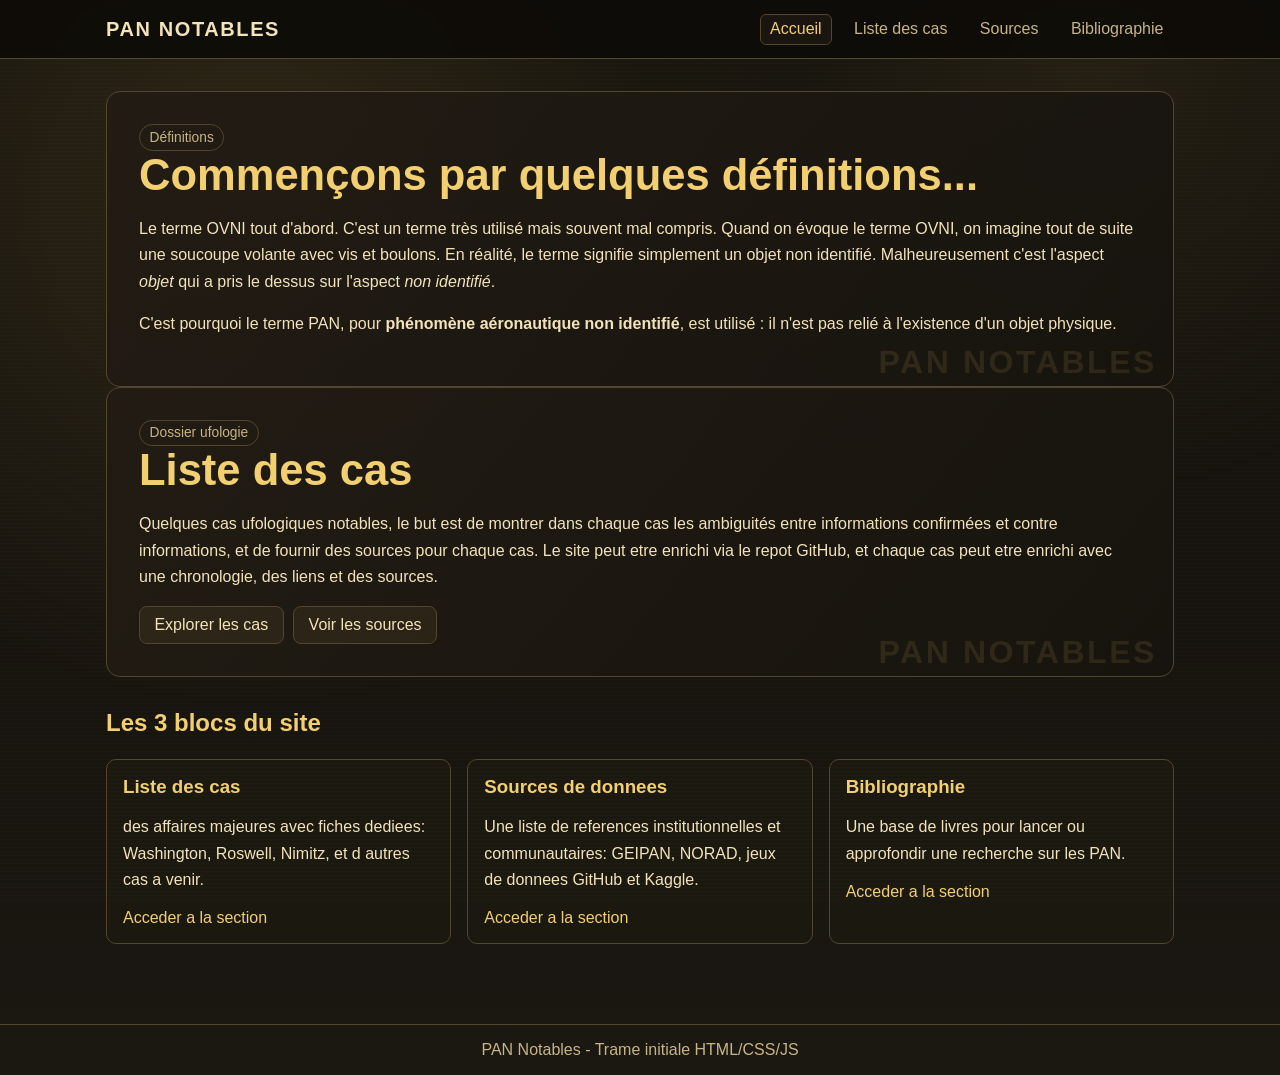
==== index.html @ 2da6856d "ajout vague belgue et corrections" ====
<!DOCTYPE html>
<html lang="fr">
<head>
  <meta charset="UTF-8" />
  <meta name="viewport" content="width=device-width, initial-scale=1.0" />
  <title>PAN Notables</title>
  <link rel="stylesheet" href="assets/css/style.css" />
</head>
<body data-page="home">
  <header class="site-header">
    <div class="top-bar">
      <div class="brand">PAN Notables</div>
      <nav>
        <ul>
          <li><a class="nav-link" data-page="home" href="index.html">Accueil</a></li>
          <li><a class="nav-link" data-page="cases" href="cases.html">Liste des cas</a></li>
          <li><a class="nav-link" data-page="sources" href="sources.html">Sources</a></li>
          <li><a class="nav-link" data-page="books" href="bibliographie.html">Bibliographie</a></li>
        </ul>
      </nav>
    </div>
  </header>

  <main>
  

    <section class="hero">
      <span class="badge">Définitions</span>
      <h1>Commençons par quelques définitions...</h1>
      <p>
        Le terme OVNI tout d'abord. C'est un terme très utilisé mais souvent mal compris. Quand on évoque le terme OVNI, on imagine tout de suite une soucoupe volante avec vis et boulons. En réalité, le terme signifie simplement un objet non identifié. Malheureusement c'est l'aspect <em>objet</em> qui a pris le dessus sur l'aspect <em>non identifié</em>.
      </p>
      <p>
        C'est pourquoi le terme PAN, pour <strong>phénomène aéronautique non identifié</strong>, est utilisé : il n'est pas relié à l'existence d'un objet physique.
      </p>
    </section>

    <section class="hero">
      <span class="badge">Dossier ufologie</span>
      <h1>Liste des cas</h1>
      <p>
        Quelques cas ufologiques notables, le but est de montrer dans chaque cas les ambiguités entre informations confirmées et contre informations, et de fournir des sources pour chaque cas.
        Le site peut etre enrichi via le repot GitHub, et chaque cas peut etre enrichi avec une chronologie, des liens et des sources.
      </p>
      <div class="btn-row">
        <a class="btn" href="cases.html">Explorer les cas</a>
        <a class="btn" href="sources.html">Voir les sources</a>
      </div>
    </section>

    <section class="section">
      <h2>Les 3 blocs du site</h2>
      <div class="grid">
        <article class="card">
          <h3>Liste des cas</h3>
          <p>
             des affaires majeures avec fiches dediees: Washington, Roswell, Nimitz,
            et d autres cas a venir.
          </p>
          <a href="cases.html">Acceder a la section</a>
        </article>

        <article class="card">
          <h3>Sources de donnees</h3>
          <p>
            Une liste de references institutionnelles et communautaires: GEIPAN, NORAD,
            jeux de donnees GitHub et Kaggle.
          </p>
          <a href="sources.html">Acceder a la section</a>
        </article>

        <article class="card">
          <h3>Bibliographie</h3>
          <p>
            Une base de livres pour lancer ou approfondir une recherche sur les PAN.
          </p>
          <a href="bibliographie.html">Acceder a la section</a>
        </article>
      </div>
    </section>
  </main>

  <footer class="site-footer">
    PAN Notables - Trame initiale HTML/CSS/JS
  </footer>

  <script src="assets/js/main.js"></script>
</body>
</html>
---- assets/css/style.css ----
:root {
  --bg: #17140f;
  --bg-soft: #221c14;
  --panel: rgba(28, 24, 17, 0.88);
  --line: #54452f;
  --accent: #d8b65b;
  --accent-strong: #f2cf70;
  --text: #f3e3bb;
  --muted: #c7b487;
  --danger: #d77e58;
}

* {
  box-sizing: border-box;
}

html,
body {
  margin: 0;
  padding: 0;
}

body {
  font-family: "Trebuchet MS", "Segoe UI", sans-serif;
  color: var(--text);
  background:
    radial-gradient(circle at 20% 15%, rgba(216, 182, 91, 0.13), transparent 40%),
    radial-gradient(circle at 85% 5%, rgba(242, 207, 112, 0.08), transparent 30%),
    linear-gradient(180deg, #12100b 0%, #1b1711 100%);
  min-height: 100vh;
}

body::before {
  content: "";
  position: fixed;
  inset: 0;
  background: repeating-linear-gradient(
    0deg,
    rgba(255, 220, 130, 0.04) 0,
    rgba(255, 220, 130, 0.04) 1px,
    transparent 1px,
    transparent 4px
  );
  pointer-events: none;
  opacity: 0.45;
}

a {
  color: var(--accent-strong);
  text-decoration: none;
}

a:hover {
  text-decoration: underline;
}

.site-header {
  position: sticky;
  top: 0;
  z-index: 10;
  border-bottom: 1px solid var(--line);
  background: rgba(14, 12, 8, 0.9);
  backdrop-filter: blur(4px);
}

.top-bar {
  max-width: 1100px;
  margin: 0 auto;
  padding: 0.85rem 1rem;
  display: flex;
  align-items: center;
  justify-content: space-between;
  gap: 1rem;
}

.brand {
  font-size: 1.25rem;
  text-transform: uppercase;
  letter-spacing: 0.08em;
  font-weight: 700;
}

nav ul {
  margin: 0;
  padding: 0;
  list-style: none;
  display: flex;
  gap: 0.7rem;
  flex-wrap: wrap;
}

.nav-link {
  display: inline-block;
  padding: 0.35rem 0.6rem;
  border: 1px solid transparent;
  border-radius: 6px;
  color: var(--muted);
}

.nav-link.active,
.nav-link:hover {
  border-color: var(--line);
  color: var(--accent-strong);
  background: rgba(84, 69, 47, 0.18);
  text-decoration: none;
}

main {
  max-width: 1100px;
  margin: 0 auto;
  padding: 2rem 1rem 3rem;
}

.hero {
  border: 1px solid var(--line);
  background: linear-gradient(130deg, rgba(34, 28, 20, 0.95), rgba(23, 20, 15, 0.95));
  border-radius: 14px;
  padding: 2rem;
  position: relative;
  overflow: hidden;
}

.hero::after {
  content: "PAN NOTABLES";
  position: absolute;
  right: 1rem;
  bottom: 0.3rem;
  color: rgba(216, 182, 91, 0.12);
  font-size: 2rem;
  font-weight: 700;
  letter-spacing: 0.08em;
}

h1,
h2,
h3 {
  margin-top: 0;
  color: var(--accent-strong);
}

h1 {
  font-size: clamp(1.8rem, 3.4vw, 2.8rem);
  margin-bottom: 0.8rem;
}

p {
  color: var(--text);
  line-height: 1.65;
}

.muted {
  color: var(--muted);
}

.grid {
  display: grid;
  grid-template-columns: repeat(auto-fit, minmax(230px, 1fr));
  gap: 1rem;
  margin-top: 1.4rem;
}

.card {
  background: var(--panel);
  border: 1px solid var(--line);
  border-radius: 10px;
  padding: 1rem;
}

.card h3 {
  margin-bottom: 0.4rem;
}

.badge {
  display: inline-flex;
  align-items: center;
  gap: 0.35rem;
  border: 1px solid var(--line);
  padding: 0.3rem 0.6rem;
  border-radius: 999px;
  color: var(--muted);
  font-size: 0.86rem;
}

.section {
  margin-top: 2rem;
}

.stack {
  display: grid;
  gap: 1rem;
}

.btn-row {
  display: flex;
  gap: 0.6rem;
  flex-wrap: wrap;
  margin-top: 1rem;
}

.btn {
  border: 1px solid var(--line);
  border-radius: 8px;
  padding: 0.55rem 0.9rem;
  background: rgba(216, 182, 91, 0.07);
  color: var(--text);
}

.btn:hover {
  background: rgba(216, 182, 91, 0.2);
  text-decoration: none;
}

.carousel {
  margin-top: 1rem;
  border: 1px solid var(--line);
  border-radius: 12px;
  overflow: hidden;
  background: var(--panel);
}

.carousel-track {
  display: flex;
  transition: transform 0.35s ease;
}

.slide {
  min-width: 100%;
  padding: 1.2rem;
}

.slide h3 {
  margin-bottom: 0.4rem;
}

.slide-meta {
  color: var(--muted);
  font-size: 0.9rem;
}

.carousel-controls {
  display: flex;
  justify-content: space-between;
  padding: 0.8rem;
  border-top: 1px solid var(--line);
}

button {
  cursor: pointer;
  border: 1px solid var(--line);
  background: rgba(216, 182, 91, 0.12);
  color: var(--text);
  border-radius: 8px;
  padding: 0.5rem 0.8rem;
}

button:hover {
  background: rgba(216, 182, 91, 0.25);
}

.list-clean {
  list-style: none;
  padding-left: 0;
  margin: 0;
}

.list-clean li {
  padding: 0.65rem 0;
  border-bottom: 1px dashed var(--line);
}

.list-clean li:last-child {
  border-bottom: 0;
}

.site-footer {
  border-top: 1px solid var(--line);
  margin-top: 2rem;
  padding: 1rem;
  color: var(--muted);
  text-align: center;
}

@media (max-width: 740px) {
  .top-bar {
    flex-direction: column;
    align-items: flex-start;
  }

  .hero {
    padding: 1.3rem;
  }
}
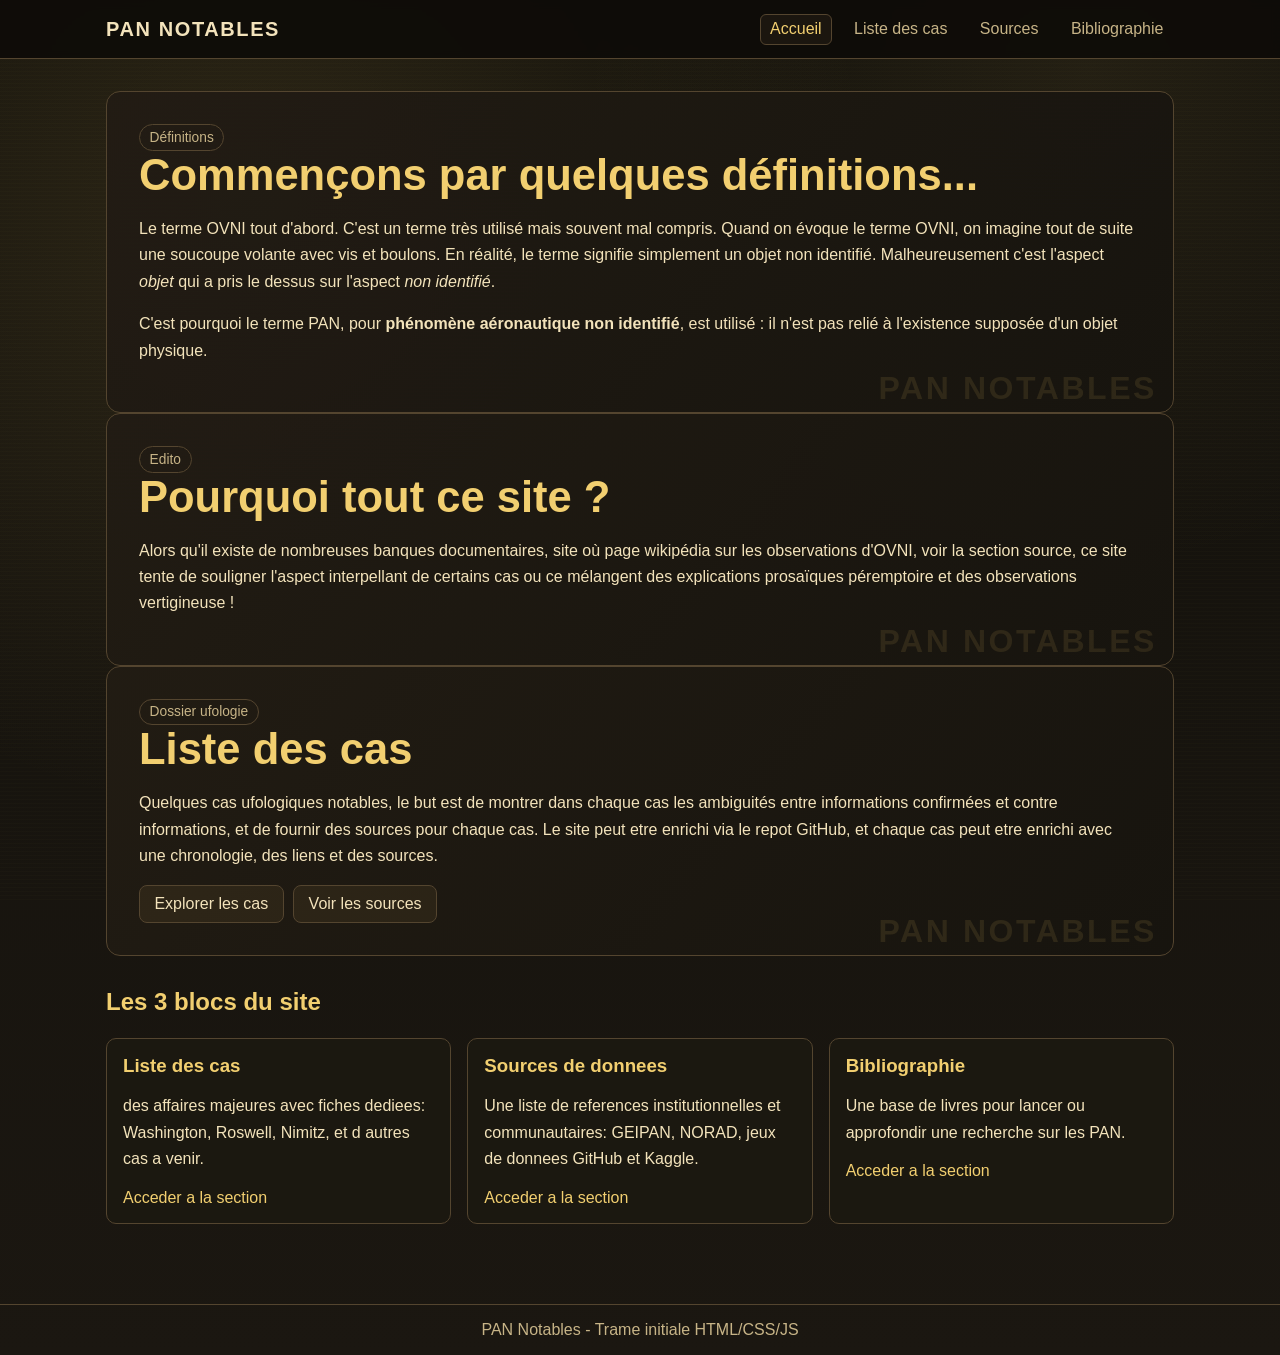
==== commit 16e790f3: "tag, edito" ====
--- a/index.html
+++ b/index.html
@@ -28,13 +28,25 @@
       <span class="badge">Définitions</span>
       <h1>Commençons par quelques définitions...</h1>
       <p>
-        Le terme OVNI tout d'abord. C'est un terme très utilisé mais souvent mal compris. Quand on évoque le terme OVNI, on imagine tout de suite une soucoupe volante avec vis et boulons. En réalité, le terme signifie simplement un objet non identifié. Malheureusement c'est l'aspect <em>objet</em> qui a pris le dessus sur l'aspect <em>non identifié</em>.
+        Le terme OVNI tout d'abord. C'est un terme très utilisé mais souvent mal compris. Quand on évoque le terme OVNI, 
+        on imagine tout de suite une soucoupe volante avec vis et boulons. En réalité, le terme signifie simplement un 
+        objet non identifié. Malheureusement c'est l'aspect <em>objet</em> qui a pris le dessus sur l'aspect <em>non identifié</em>.
       </p>
       <p>
-        C'est pourquoi le terme PAN, pour <strong>phénomène aéronautique non identifié</strong>, est utilisé : il n'est pas relié à l'existence d'un objet physique.
+        C'est pourquoi le terme PAN, pour <strong>phénomène aéronautique non identifié</strong>, est utilisé : 
+        il n'est pas relié à l'existence supposée d'un objet physique.
       </p>
     </section>
 
+ <section class="hero">
+      <span class="badge">Edito</span>
+    <h1>Pourquoi tout ce site ?</h1>
+    <p>
+      Alors qu'il existe de nombreuses banques documentaires, site où page wikipédia sur les observations d'OVNI, 
+      voir la section  source, ce site tente de souligner l'aspect interpellant de certains cas ou ce mélangent des 
+      explications prosaïques péremptoire et des observations vertigineuse !
+    </p>
+ </section>
     <section class="hero">
       <span class="badge">Dossier ufologie</span>
       <h1>Liste des cas</h1>
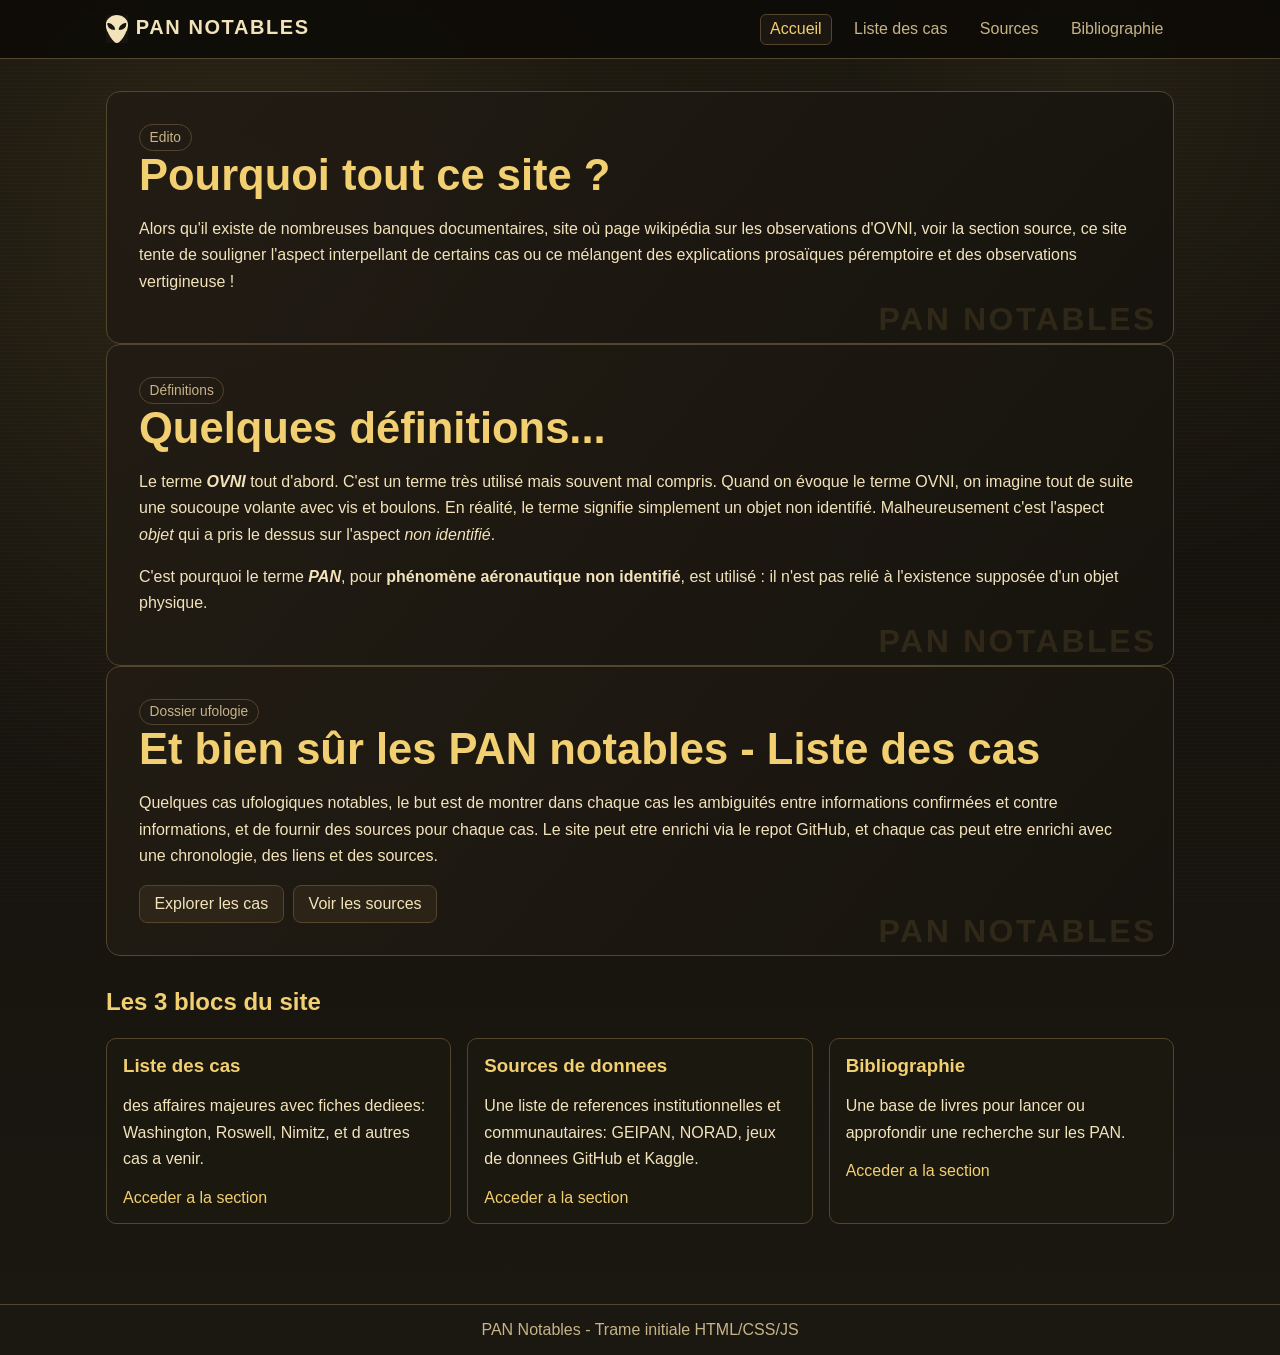
==== commit 42c7232b: "ajout prato, images et mise a j multiples" ====
--- a/index.html
+++ b/index.html
@@ -4,12 +4,13 @@
   <meta charset="UTF-8" />
   <meta name="viewport" content="width=device-width, initial-scale=1.0" />
   <title>PAN Notables</title>
+  <link rel="icon" href="assets/images/UFO_icon.png" type="image/png" />
   <link rel="stylesheet" href="assets/css/style.css" />
 </head>
 <body data-page="home">
   <header class="site-header">
     <div class="top-bar">
-      <div class="brand">PAN Notables</div>
+      <div class="brand"><img src="assets/images/UFO_icon.png" alt="UFO icon" style="height:1.4em;vertical-align:middle;margin-right:0.4em;" />PAN Notables</div>
       <nav>
         <ul>
           <li><a class="nav-link" data-page="home" href="index.html">Accueil</a></li>
@@ -22,23 +23,7 @@
   </header>
 
   <main>
-  
-
-    <section class="hero">
-      <span class="badge">Définitions</span>
-      <h1>Commençons par quelques définitions...</h1>
-      <p>
-        Le terme OVNI tout d'abord. C'est un terme très utilisé mais souvent mal compris. Quand on évoque le terme OVNI, 
-        on imagine tout de suite une soucoupe volante avec vis et boulons. En réalité, le terme signifie simplement un 
-        objet non identifié. Malheureusement c'est l'aspect <em>objet</em> qui a pris le dessus sur l'aspect <em>non identifié</em>.
-      </p>
-      <p>
-        C'est pourquoi le terme PAN, pour <strong>phénomène aéronautique non identifié</strong>, est utilisé : 
-        il n'est pas relié à l'existence supposée d'un objet physique.
-      </p>
-    </section>
-
- <section class="hero">
+  <section class="hero">
       <span class="badge">Edito</span>
     <h1>Pourquoi tout ce site ?</h1>
     <p>
@@ -47,9 +32,22 @@
       explications prosaïques péremptoire et des observations vertigineuse !
     </p>
  </section>
+     <section class="hero">
+      <span class="badge">Définitions</span>
+      <h1>Quelques définitions...</h1>
+      <p>
+        Le terme <strong><em>OVNI</em></strong> tout d'abord. C'est un terme très utilisé mais souvent mal compris. Quand on évoque le terme OVNI, 
+        on imagine tout de suite une soucoupe volante avec vis et boulons. En réalité, le terme signifie simplement un 
+        objet non identifié. Malheureusement c'est l'aspect <em>objet</em> qui a pris le dessus sur l'aspect <em>non identifié</em>.
+      </p>
+      <p>
+        C'est pourquoi le terme <strong><em>PAN</em></strong>, pour <strong>phénomène aéronautique non identifié</strong>, est utilisé : 
+        il n'est pas relié à l'existence supposée d'un objet physique.
+      </p>
+    </section>
     <section class="hero">
       <span class="badge">Dossier ufologie</span>
-      <h1>Liste des cas</h1>
+      <h1>Et bien sûr les PAN notables - Liste des cas</h1>
       <p>
         Quelques cas ufologiques notables, le but est de montrer dans chaque cas les ambiguités entre informations confirmées et contre informations, et de fournir des sources pour chaque cas.
         Le site peut etre enrichi via le repot GitHub, et chaque cas peut etre enrichi avec une chronologie, des liens et des sources.
@@ -59,6 +57,10 @@
         <a class="btn" href="sources.html">Voir les sources</a>
       </div>
     </section>
+
+
+
+ 
 
     <section class="section">
       <h2>Les 3 blocs du site</h2>
--- a/assets/css/style.css
+++ b/assets/css/style.css
@@ -131,6 +131,28 @@
   letter-spacing: 0.08em;
 }
 
+.case-img {
+  margin: 1.2rem 0 0;
+  padding: 0;
+  text-align: center;
+}
+
+.case-img img {
+  max-width: 100%;
+  max-height: 320px;
+  border-radius: 8px;
+  border: 1px solid var(--line);
+  object-fit: cover;
+}
+
+.case-img figcaption {
+  margin-top: 0.4rem;
+  font-size: 0.8rem;
+  color: var(--muted);
+  font-style: italic;
+  text-align: center;
+}
+
 h1,
 h2,
 h3 {
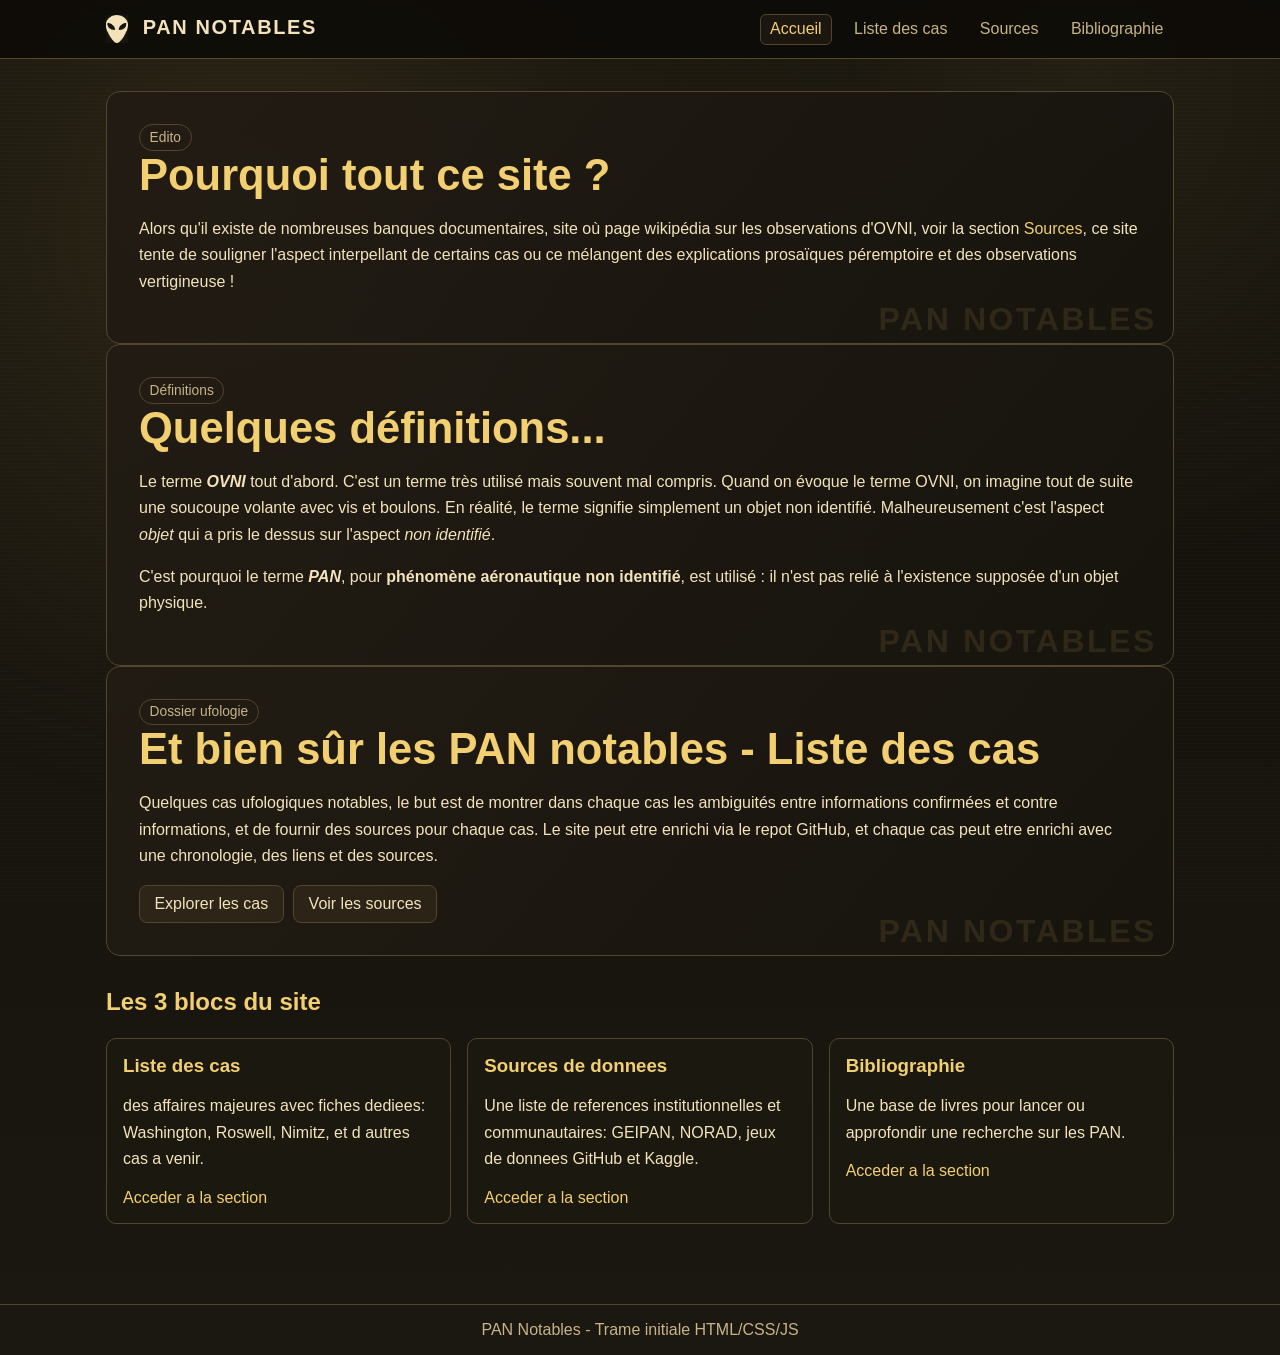
==== commit cfceab10: "source updates, var improvements" ====
--- a/index.html
+++ b/index.html
@@ -8,19 +8,7 @@
   <link rel="stylesheet" href="assets/css/style.css" />
 </head>
 <body data-page="home">
-  <header class="site-header">
-    <div class="top-bar">
-      <div class="brand"><img src="assets/images/UFO_icon.png" alt="UFO icon" style="height:1.4em;vertical-align:middle;margin-right:0.4em;" />PAN Notables</div>
-      <nav>
-        <ul>
-          <li><a class="nav-link" data-page="home" href="index.html">Accueil</a></li>
-          <li><a class="nav-link" data-page="cases" href="cases.html">Liste des cas</a></li>
-          <li><a class="nav-link" data-page="sources" href="sources.html">Sources</a></li>
-          <li><a class="nav-link" data-page="books" href="bibliographie.html">Bibliographie</a></li>
-        </ul>
-      </nav>
-    </div>
-  </header>
+  <header class="site-header"></header>
 
   <main>
   <section class="hero">
@@ -28,7 +16,7 @@
     <h1>Pourquoi tout ce site ?</h1>
     <p>
       Alors qu'il existe de nombreuses banques documentaires, site où page wikipédia sur les observations d'OVNI, 
-      voir la section  source, ce site tente de souligner l'aspect interpellant de certains cas ou ce mélangent des 
+      voir la section <a href="sources.html">Sources</a>, ce site tente de souligner l'aspect interpellant de certains cas ou ce mélangent des 
       explications prosaïques péremptoire et des observations vertigineuse !
     </p>
  </section>
--- a/assets/css/style.css
+++ b/assets/css/style.css
@@ -153,6 +153,32 @@
   text-align: center;
 }
 
+.book-list {
+  display: flex;
+  flex-direction: column;
+  gap: 1rem;
+  margin-top: 1.4rem;
+}
+
+.book-card {
+  display: grid;
+  grid-template-columns: 120px 1fr;
+  gap: 1.5rem;
+  align-items: start;
+}
+
+.book-cover {
+  width: 120px;
+  height: auto;
+  border-radius: 6px;
+  border: 1px solid var(--line);
+  display: block;
+}
+
+.book-info {
+  min-width: 0;
+}
+
 h1,
 h2,
 h3 {
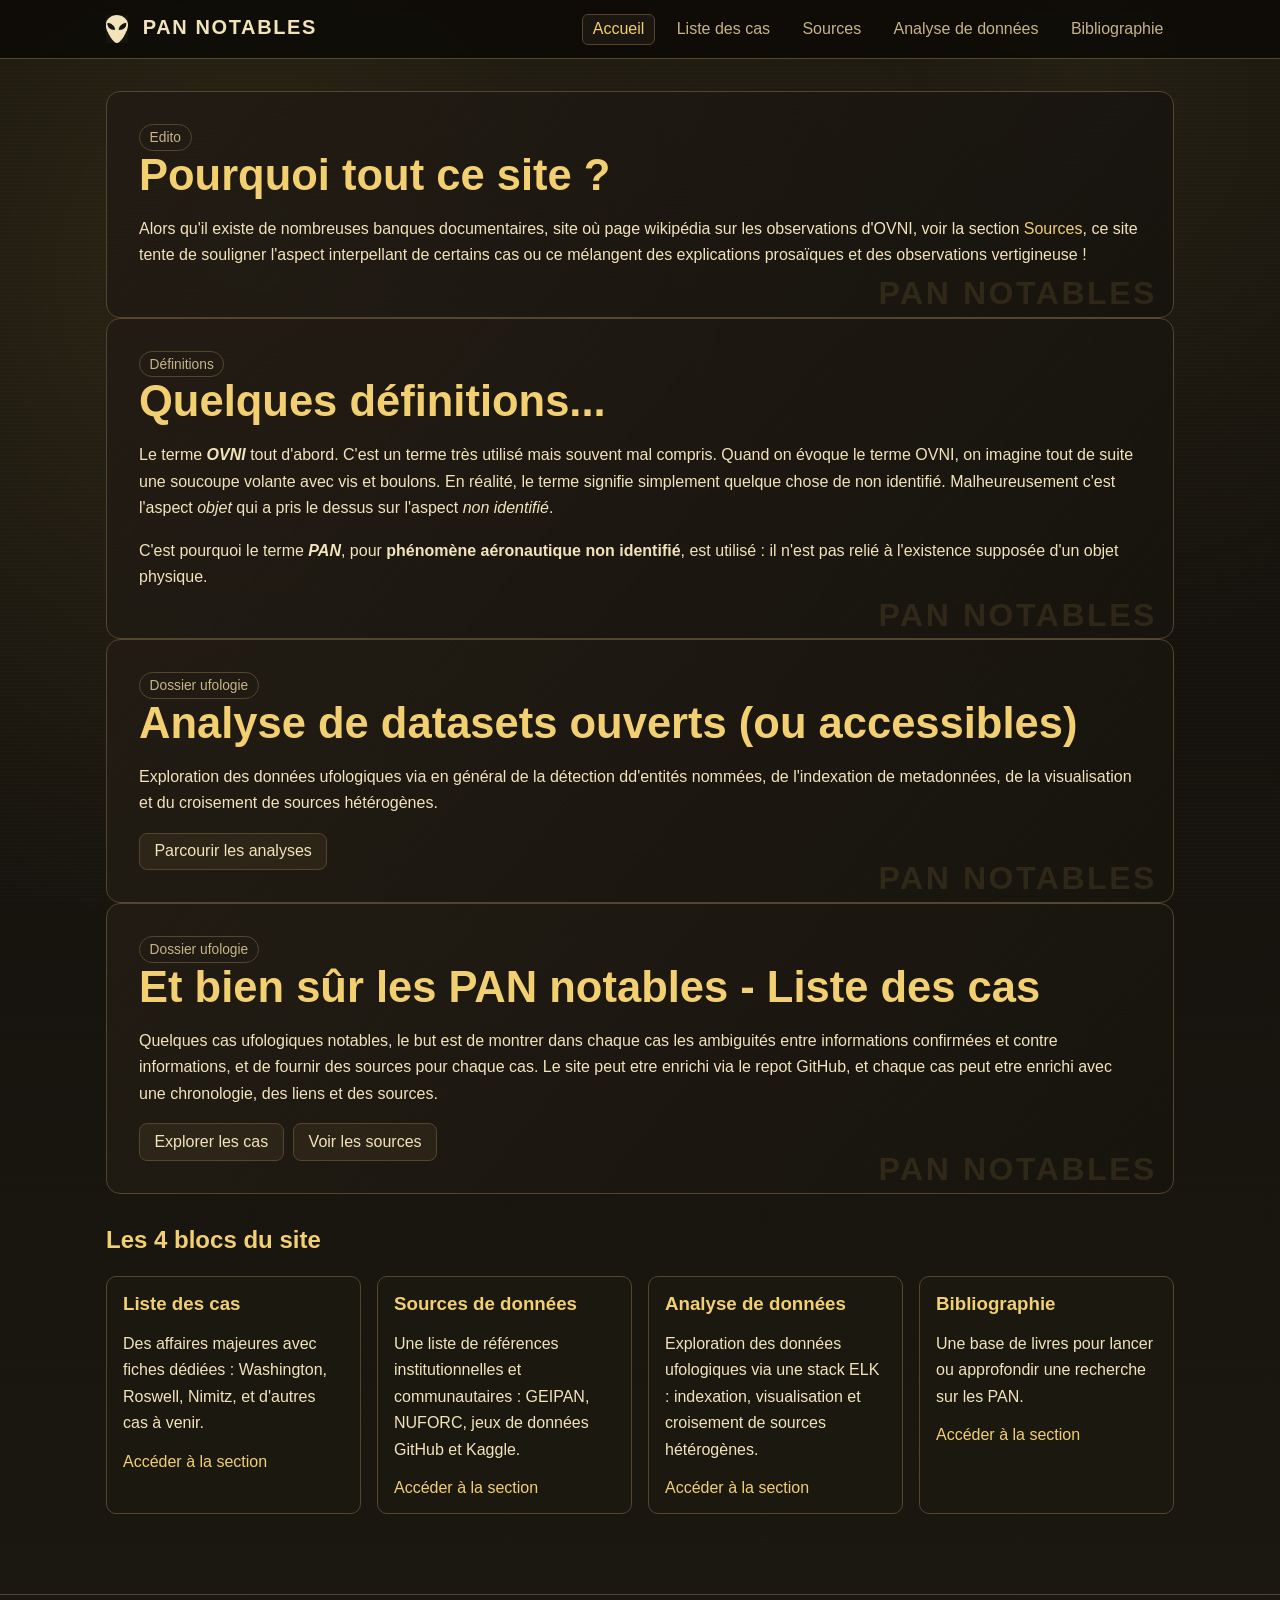
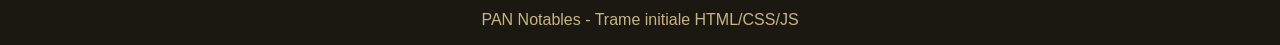
==== commit 7234c306: "add majestic draft" ====
--- a/index.html
+++ b/index.html
@@ -17,69 +17,85 @@
     <p>
       Alors qu'il existe de nombreuses banques documentaires, site où page wikipédia sur les observations d'OVNI, 
       voir la section <a href="sources.html">Sources</a>, ce site tente de souligner l'aspect interpellant de certains cas ou ce mélangent des 
-      explications prosaïques péremptoire et des observations vertigineuse !
+      explications prosaïques et des observations vertigineuse !
     </p>
  </section>
-     <section class="hero">
-      <span class="badge">Définitions</span>
-      <h1>Quelques définitions...</h1>
-      <p>
-        Le terme <strong><em>OVNI</em></strong> tout d'abord. C'est un terme très utilisé mais souvent mal compris. Quand on évoque le terme OVNI, 
-        on imagine tout de suite une soucoupe volante avec vis et boulons. En réalité, le terme signifie simplement un 
-        objet non identifié. Malheureusement c'est l'aspect <em>objet</em> qui a pris le dessus sur l'aspect <em>non identifié</em>.
-      </p>
-      <p>
-        C'est pourquoi le terme <strong><em>PAN</em></strong>, pour <strong>phénomène aéronautique non identifié</strong>, est utilisé : 
-        il n'est pas relié à l'existence supposée d'un objet physique.
-      </p>
-    </section>
-    <section class="hero">
-      <span class="badge">Dossier ufologie</span>
-      <h1>Et bien sûr les PAN notables - Liste des cas</h1>
-      <p>
-        Quelques cas ufologiques notables, le but est de montrer dans chaque cas les ambiguités entre informations confirmées et contre informations, et de fournir des sources pour chaque cas.
-        Le site peut etre enrichi via le repot GitHub, et chaque cas peut etre enrichi avec une chronologie, des liens et des sources.
-      </p>
-      <div class="btn-row">
-        <a class="btn" href="cases.html">Explorer les cas</a>
-        <a class="btn" href="sources.html">Voir les sources</a>
-      </div>
-    </section>
+  <section class="hero">
+  <span class="badge">Définitions</span>
+  <h1>Quelques définitions...</h1>
+  <p>
+    Le terme <strong><em>OVNI</em></strong> tout d'abord. C'est un terme très utilisé mais souvent mal compris. Quand on évoque le terme OVNI, 
+    on imagine tout de suite une soucoupe volante avec vis et boulons. En réalité, le terme signifie simplement quelque chose de non identifié. 
+    Malheureusement c'est l'aspect <em>objet</em> qui a pris le dessus sur l'aspect <em>non identifié</em>.
+  </p>
+  <p>
+    C'est pourquoi le terme <strong><em>PAN</em></strong>, pour <strong>phénomène aéronautique non identifié</strong>, est utilisé : 
+    il n'est pas relié à l'existence supposée d'un objet physique.
+  </p>
+</section>
+<section class="hero">
+  <span class="badge">Dossier ufologie</span>
+  <h1>Analyse de datasets ouverts (ou accessibles)</h1>
+  <p>
+    Exploration des données ufologiques via en général de la détection dd'entités nommées, 
+    de l'indexation de metadonnées, de la visualisation et du croisement de sources hétérogènes. 
+  </p>
+  <div class="btn-row">
+    <a class="btn" href="analyse.html">Parcourir les analyses</a>
+  </div>
+</section>
+<section class="hero">
+  <span class="badge">Dossier ufologie</span>
+  <h1>Et bien sûr les PAN notables - Liste des cas</h1>
+  <p>
+    Quelques cas ufologiques notables, le but est de montrer dans chaque cas les ambiguités entre informations confirmées et contre informations, et de fournir des sources pour chaque cas.
+    Le site peut etre enrichi via le repot GitHub, et chaque cas peut etre enrichi avec une chronologie, des liens et des sources.
+  </p>
+  <div class="btn-row">
+    <a class="btn" href="cases.html">Explorer les cas</a>
+    <a class="btn" href="sources.html">Voir les sources</a>
+  </div>
+</section>
 
+  <section class="section">
+    <h2>Les 4 blocs du site</h2>
+    <div class="grid">
+      <article class="card">
+        <h3>Liste des cas</h3>
+        <p>
+          Des affaires majeures avec fiches dédiées : Washington, Roswell, Nimitz,
+          et d'autres cas à venir.
+        </p>
+        <a href="cases.html">Accéder à la section</a>
+      </article>
 
+      <article class="card">
+        <h3>Sources de données</h3>
+        <p>
+          Une liste de références institutionnelles et communautaires : GEIPAN, NUFORC,
+          jeux de données GitHub et Kaggle.
+        </p>
+        <a href="sources.html">Accéder à la section</a>
+      </article>
 
- 
+      <article class="card">
+        <h3>Analyse de données</h3>
+        <p>
+          Exploration des données ufologiques via une stack ELK : indexation, visualisation
+          et croisement de sources hétérogènes.
+        </p>
+        <a href="analyse.html">Accéder à la section</a>
+      </article>
 
-    <section class="section">
-      <h2>Les 3 blocs du site</h2>
-      <div class="grid">
-        <article class="card">
-          <h3>Liste des cas</h3>
-          <p>
-             des affaires majeures avec fiches dediees: Washington, Roswell, Nimitz,
-            et d autres cas a venir.
-          </p>
-          <a href="cases.html">Acceder a la section</a>
-        </article>
-
-        <article class="card">
-          <h3>Sources de donnees</h3>
-          <p>
-            Une liste de references institutionnelles et communautaires: GEIPAN, NORAD,
-            jeux de donnees GitHub et Kaggle.
-          </p>
-          <a href="sources.html">Acceder a la section</a>
-        </article>
-
-        <article class="card">
-          <h3>Bibliographie</h3>
-          <p>
-            Une base de livres pour lancer ou approfondir une recherche sur les PAN.
-          </p>
-          <a href="bibliographie.html">Acceder a la section</a>
-        </article>
-      </div>
-    </section>
+      <article class="card">
+        <h3>Bibliographie</h3>
+        <p>
+          Une base de livres pour lancer ou approfondir une recherche sur les PAN.
+        </p>
+        <a href="bibliographie.html">Accéder à la section</a>
+      </article>
+    </div>
+  </section>
   </main>
 
   <footer class="site-footer">
--- a/assets/css/style.css
+++ b/assets/css/style.css
@@ -153,6 +153,82 @@
   text-align: center;
 }
 
+.cases-table-wrap {
+  overflow-x: auto;
+  margin-top: 1.4rem;
+}
+
+.cases-table {
+  width: 100%;
+  border-collapse: collapse;
+  font-size: 0.88rem;
+}
+
+.cases-table th {
+  background: rgba(216, 182, 91, 0.12);
+  color: var(--accent-strong);
+  text-align: left;
+  padding: 0.6rem 0.8rem;
+  border-bottom: 2px solid var(--line);
+  white-space: nowrap;
+}
+
+.cases-table td {
+  padding: 0.7rem 0.8rem;
+  border-bottom: 1px solid var(--line);
+  vertical-align: top;
+  color: var(--text);
+}
+
+.cases-table tr:last-child td {
+  border-bottom: none;
+}
+
+.cases-table tr:hover td {
+  background: rgba(216, 182, 91, 0.05);
+}
+
+.case-name {
+  font-weight: 600;
+  color: var(--accent-strong);
+  min-width: 130px;
+}
+
+.case-name .case-thumb {
+  margin-bottom: 0.5rem;
+}
+
+.case-thumb {
+  width: 100px;
+  border-radius: 5px;
+  border: 1px solid var(--line);
+  object-fit: cover;
+  display: block;
+}
+
+.btn-sm {
+  padding: 0.3rem 0.7rem;
+  font-size: 0.8rem;
+  white-space: nowrap;
+}
+
+.viz-grid {
+  display: grid;
+  grid-template-columns: repeat(auto-fit, minmax(280px, 1fr));
+  gap: 1.2rem;
+  margin-top: 1.2rem;
+}
+
+.viz-grid .case-img {
+  margin: 0;
+}
+
+.viz-grid .case-img img {
+  max-height: 220px;
+  width: 100%;
+  object-fit: cover;
+}
+
 .book-list {
   display: flex;
   flex-direction: column;
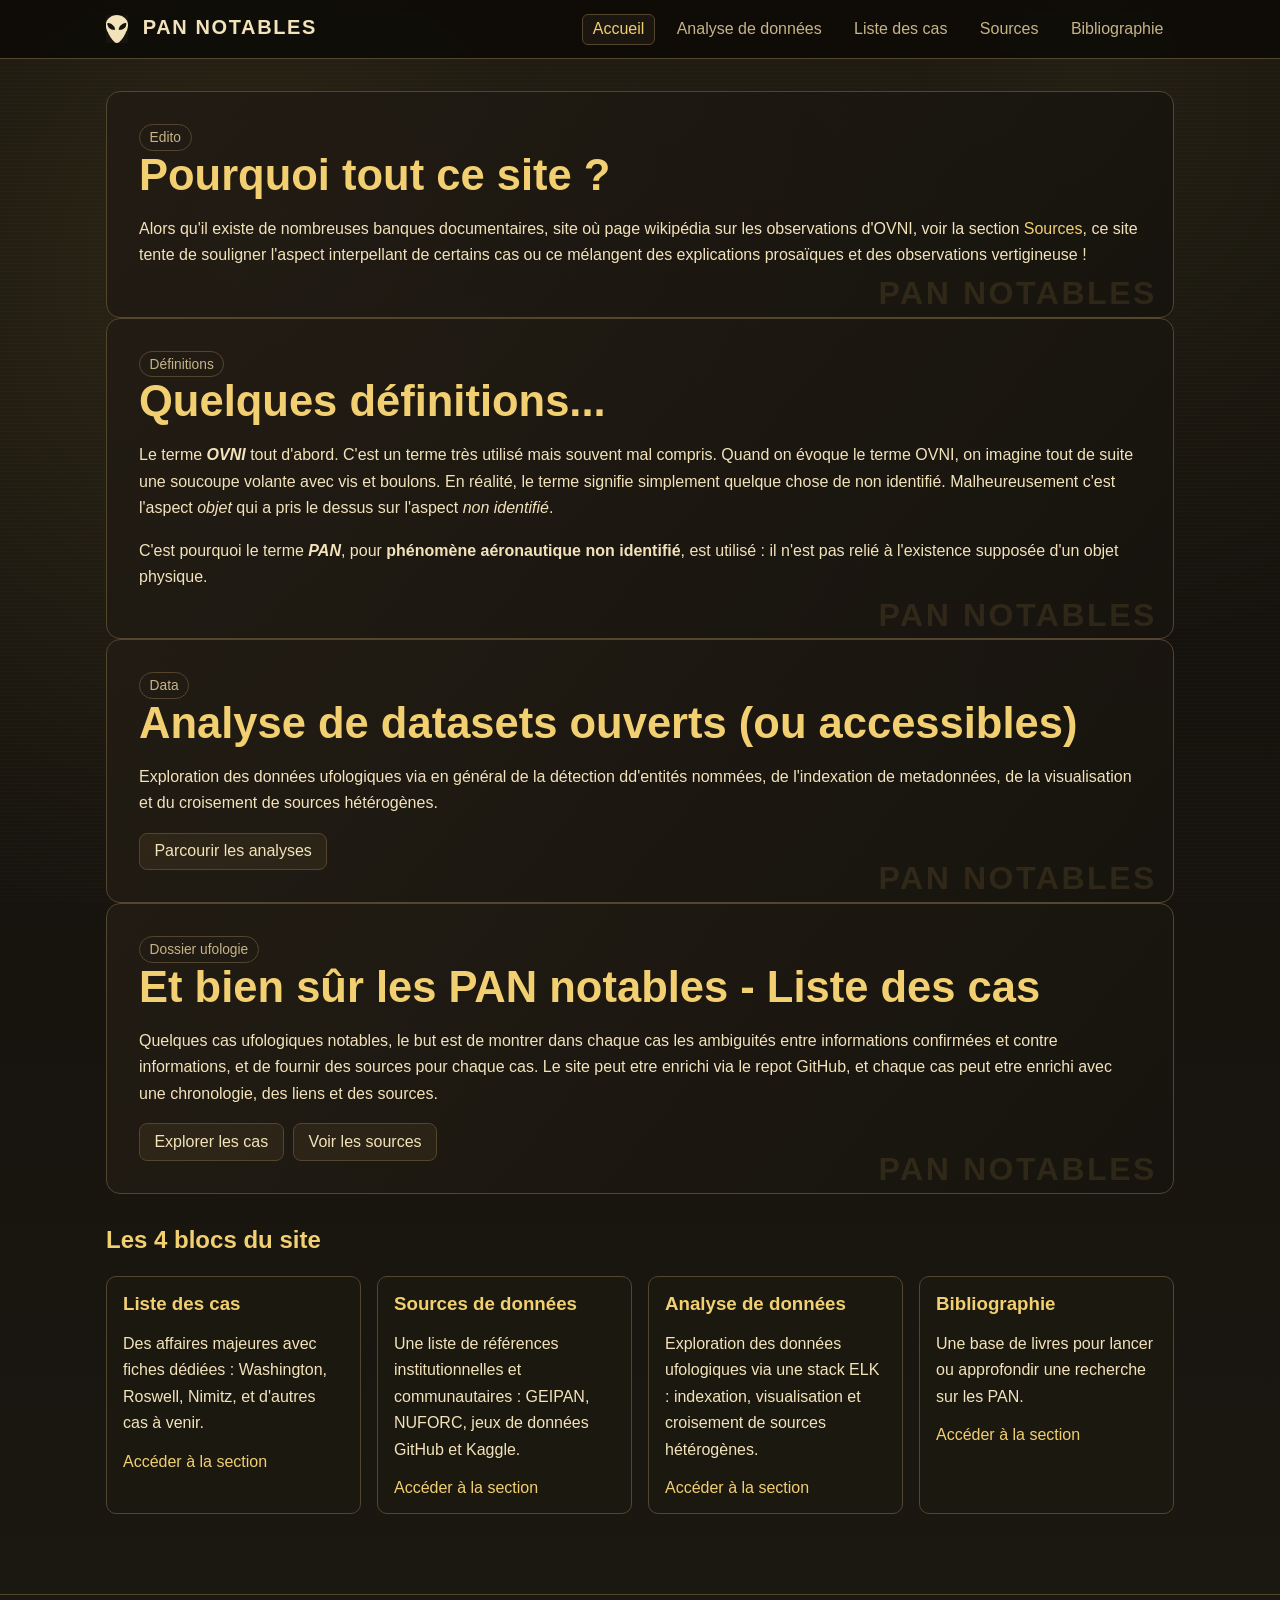
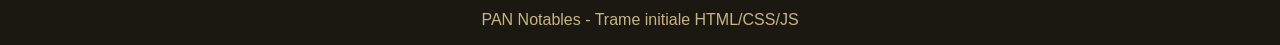
==== commit fbbd9efd: "newcdata analyse" ====
--- a/index.html
+++ b/index.html
@@ -34,7 +34,7 @@
   </p>
 </section>
 <section class="hero">
-  <span class="badge">Dossier ufologie</span>
+  <span class="badge">Data</span>
   <h1>Analyse de datasets ouverts (ou accessibles)</h1>
   <p>
     Exploration des données ufologiques via en général de la détection dd'entités nommées, 
--- a/assets/css/style.css
+++ b/assets/css/style.css
@@ -404,6 +404,49 @@
   text-align: center;
 }
 
+/* Gallery thumbnails */
+.thumb {
+  width: 100%;
+  max-height: 200px;
+  object-fit: cover;
+  border-radius: 6px;
+  border: 1px solid var(--line);
+  transition: transform 0.18s ease, box-shadow 0.18s ease;
+  cursor: zoom-in;
+  display: block;
+}
+.thumb:hover {
+  transform: scale(1.02);
+  box-shadow: 0 8px 20px rgba(0,0,0,0.45);
+}
+
+/* Simple image modal */
+#image-modal {
+  position: fixed;
+  inset: 0;
+  display: none;
+  align-items: center;
+  justify-content: center;
+  background: rgba(0,0,0,0.8);
+  z-index: 9999;
+  padding: 2rem;
+}
+#image-modal.active {
+  display: flex;
+}
+#image-modal img {
+  max-width: 100%;
+  max-height: 100%;
+  border-radius: 6px;
+  box-shadow: 0 12px 40px rgba(0,0,0,0.6);
+}
+#image-modal .caption {
+  margin-top: 0.6rem;
+  color: var(--muted);
+  font-size: 0.9rem;
+  text-align: center;
+}
+
 @media (max-width: 740px) {
   .top-bar {
     flex-direction: column;
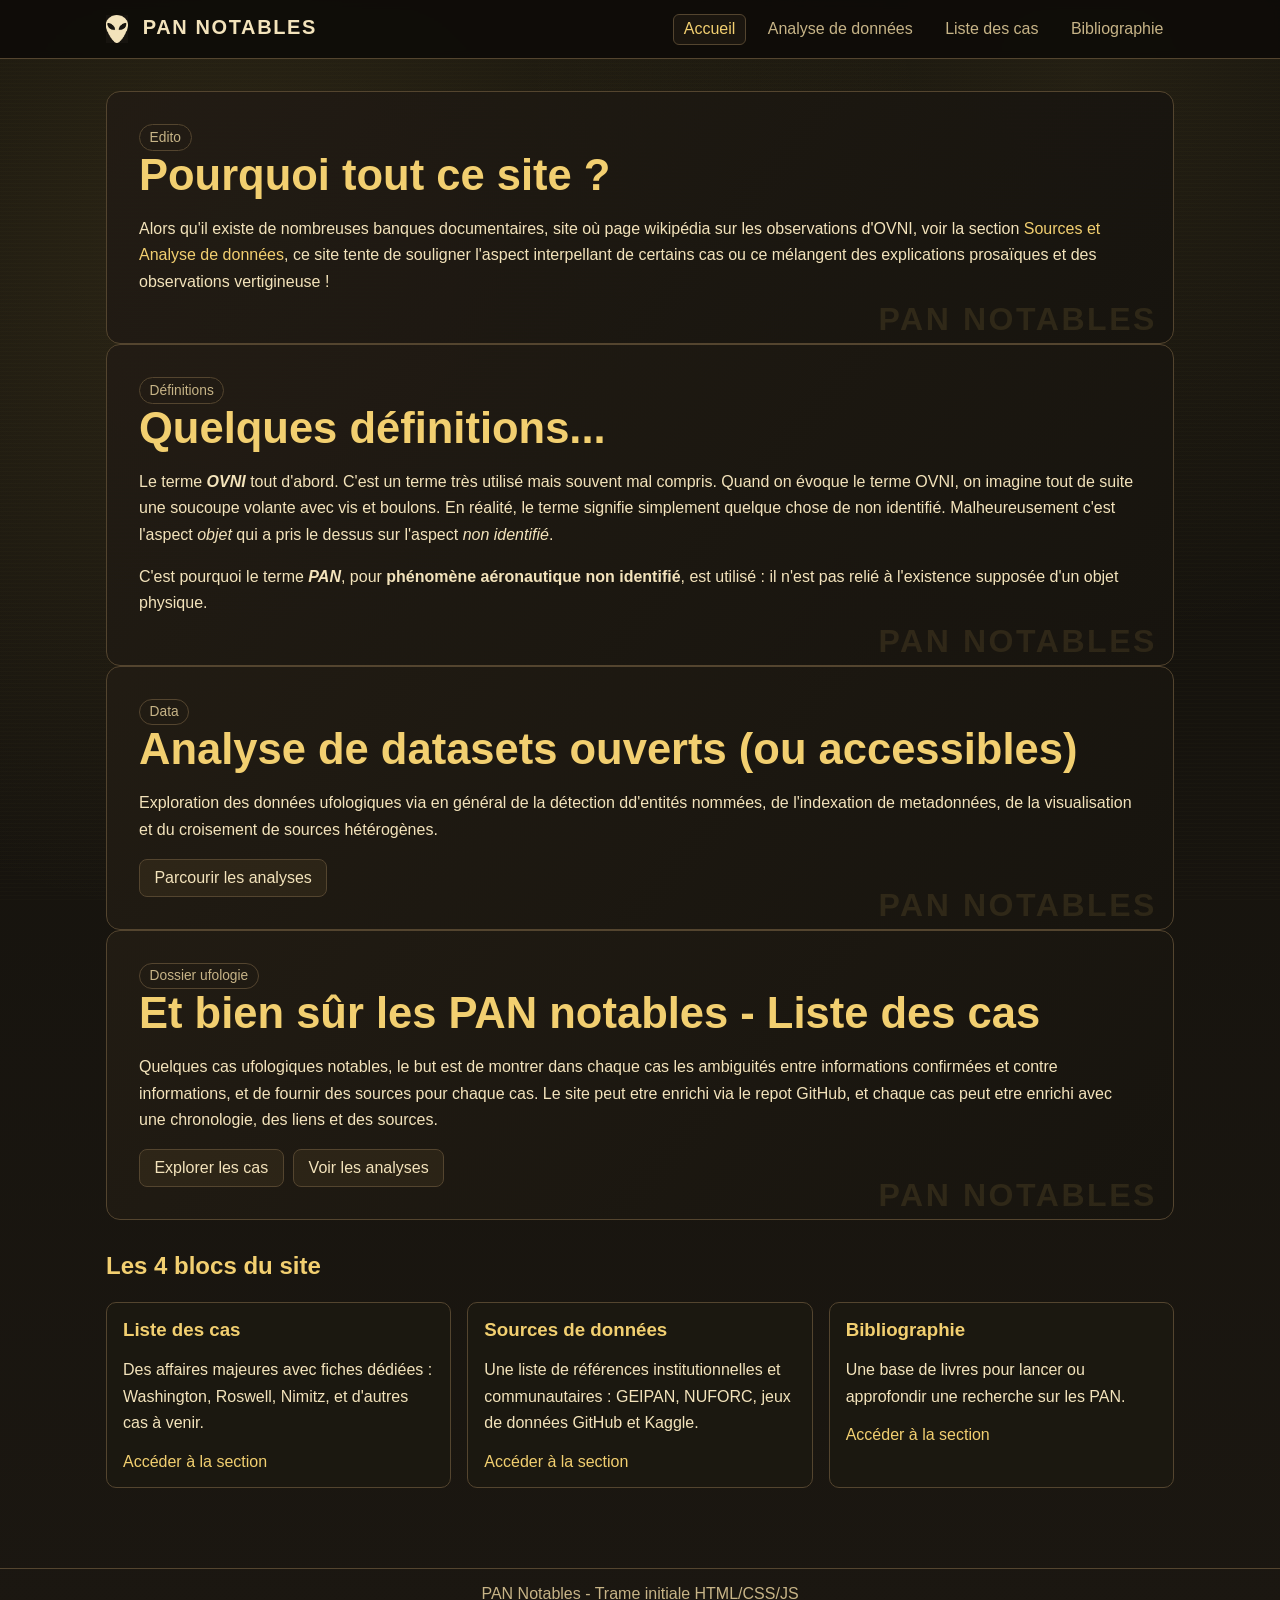
==== commit 209c96be: "merge source & analysis" ====
--- a/index.html
+++ b/index.html
@@ -16,7 +16,7 @@
     <h1>Pourquoi tout ce site ?</h1>
     <p>
       Alors qu'il existe de nombreuses banques documentaires, site où page wikipédia sur les observations d'OVNI, 
-      voir la section <a href="sources.html">Sources</a>, ce site tente de souligner l'aspect interpellant de certains cas ou ce mélangent des 
+      voir la section <a href="analyse.html">Sources et Analyse de données</a>, ce site tente de souligner l'aspect interpellant de certains cas ou ce mélangent des 
       explications prosaïques et des observations vertigineuse !
     </p>
  </section>
@@ -53,7 +53,7 @@
   </p>
   <div class="btn-row">
     <a class="btn" href="cases.html">Explorer les cas</a>
-    <a class="btn" href="sources.html">Voir les sources</a>
+    <a class="btn" href="analyse.html">Voir les analyses</a>
   </div>
 </section>
 
@@ -74,15 +74,6 @@
         <p>
           Une liste de références institutionnelles et communautaires : GEIPAN, NUFORC,
           jeux de données GitHub et Kaggle.
-        </p>
-        <a href="sources.html">Accéder à la section</a>
-      </article>
-
-      <article class="card">
-        <h3>Analyse de données</h3>
-        <p>
-          Exploration des données ufologiques via une stack ELK : indexation, visualisation
-          et croisement de sources hétérogènes.
         </p>
         <a href="analyse.html">Accéder à la section</a>
       </article>
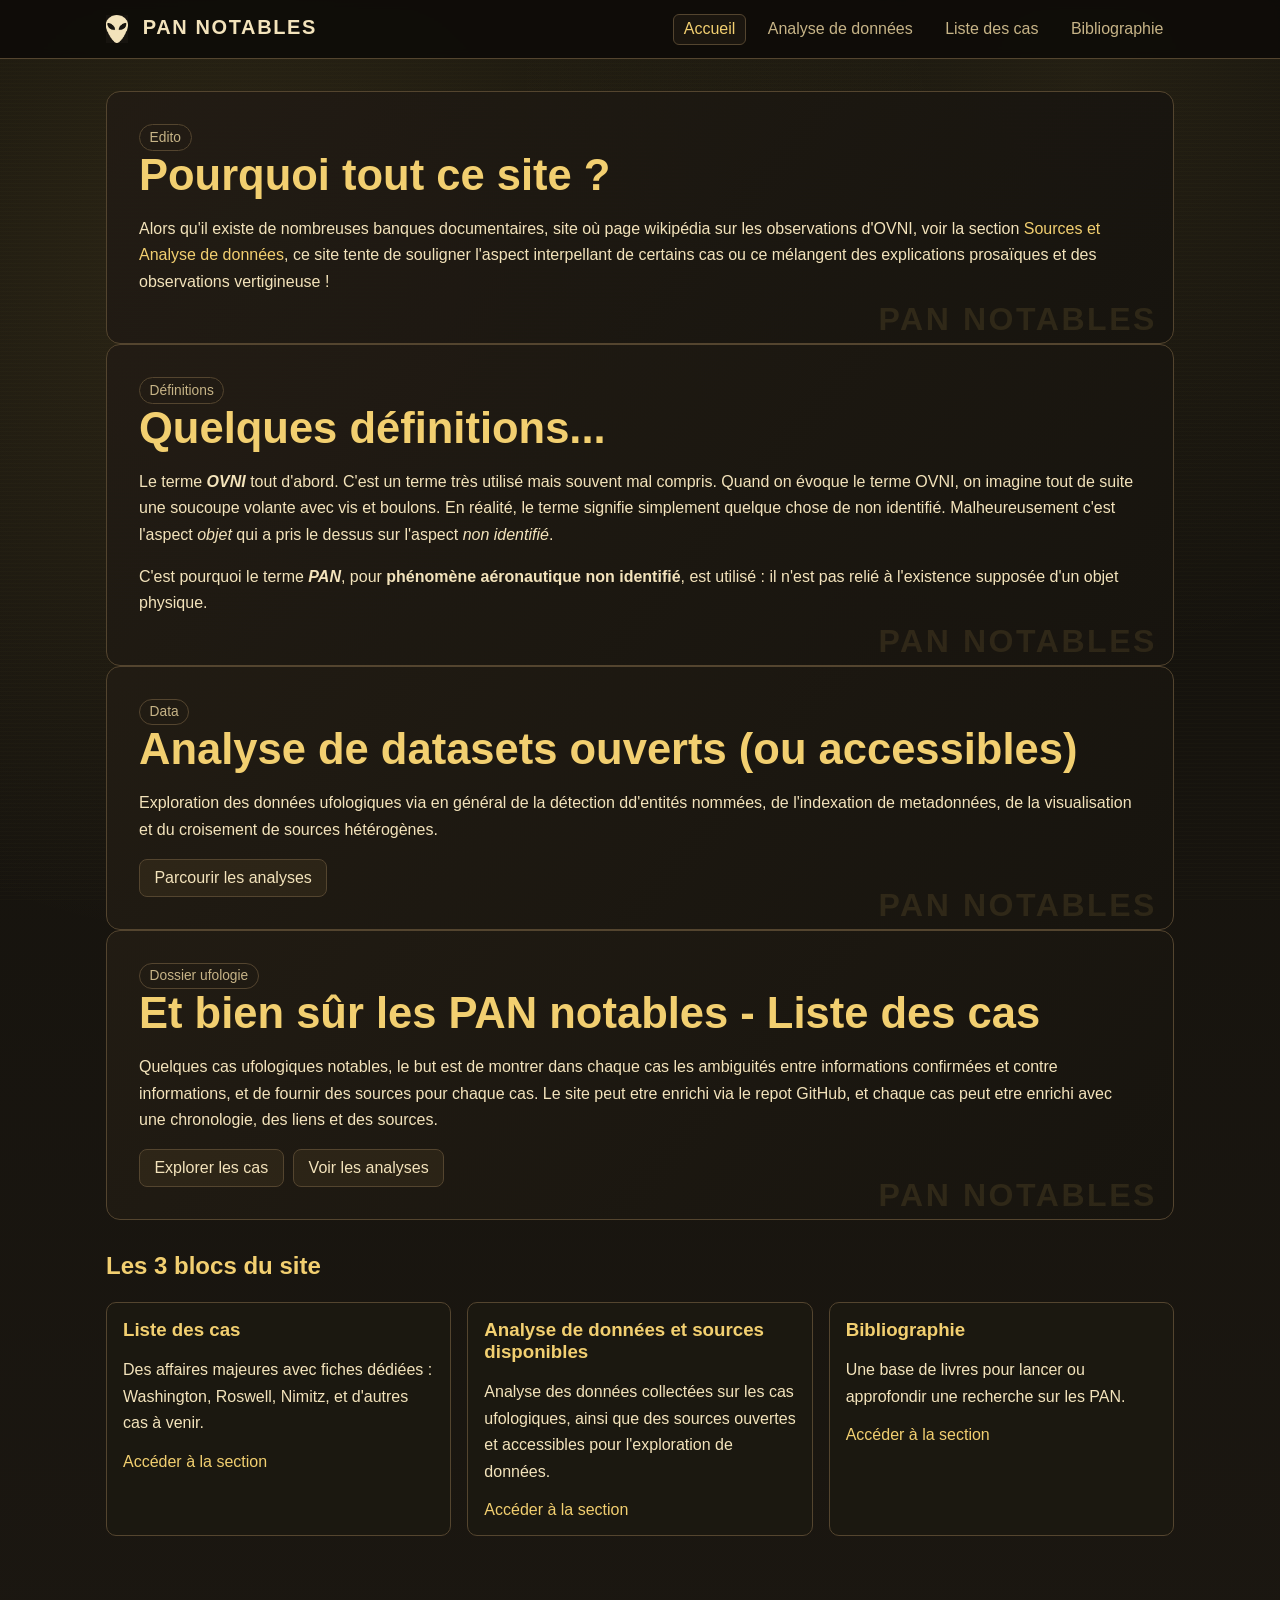
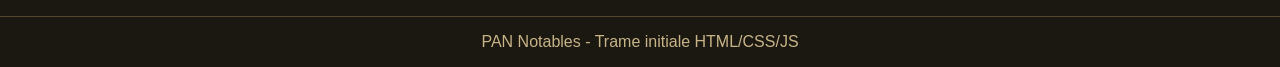
==== commit 53cde026: "illustration majestic" ====
--- a/index.html
+++ b/index.html
@@ -58,7 +58,7 @@
 </section>
 
   <section class="section">
-    <h2>Les 4 blocs du site</h2>
+    <h2>Les 3 blocs du site</h2>
     <div class="grid">
       <article class="card">
         <h3>Liste des cas</h3>
@@ -70,10 +70,9 @@
       </article>
 
       <article class="card">
-        <h3>Sources de données</h3>
+        <h3>Analyse de données et sources disponibles</h3>
         <p>
-          Une liste de références institutionnelles et communautaires : GEIPAN, NUFORC,
-          jeux de données GitHub et Kaggle.
+        Analyse des données collectées sur les cas ufologiques, ainsi que des sources ouvertes et accessibles pour l'exploration de données.
         </p>
         <a href="analyse.html">Accéder à la section</a>
       </article>
--- a/assets/css/style.css
+++ b/assets/css/style.css
@@ -188,6 +188,22 @@
   background: rgba(216, 182, 91, 0.05);
 }
 
+.cases-table .doc-illustration-cell {
+  padding: 0.5rem 0.8rem 1rem;
+  text-align: center;
+  background: rgba(0, 0, 0, 0.12);
+}
+
+.cases-table .doc-illustration {
+  max-width: min(100%, 750px);
+  max-height: 450px;
+  width: auto;
+  height: auto;
+  border-radius: 6px;
+  border: 1px solid var(--line);
+  display: inline-block;
+}
+
 .case-name {
   font-weight: 600;
   color: var(--accent-strong);
@@ -453,6 +469,10 @@
     align-items: flex-start;
   }
 
+  .cases-table .doc-illustration {
+    max-height: 400px;
+  }
+
   .hero {
     padding: 1.3rem;
   }
